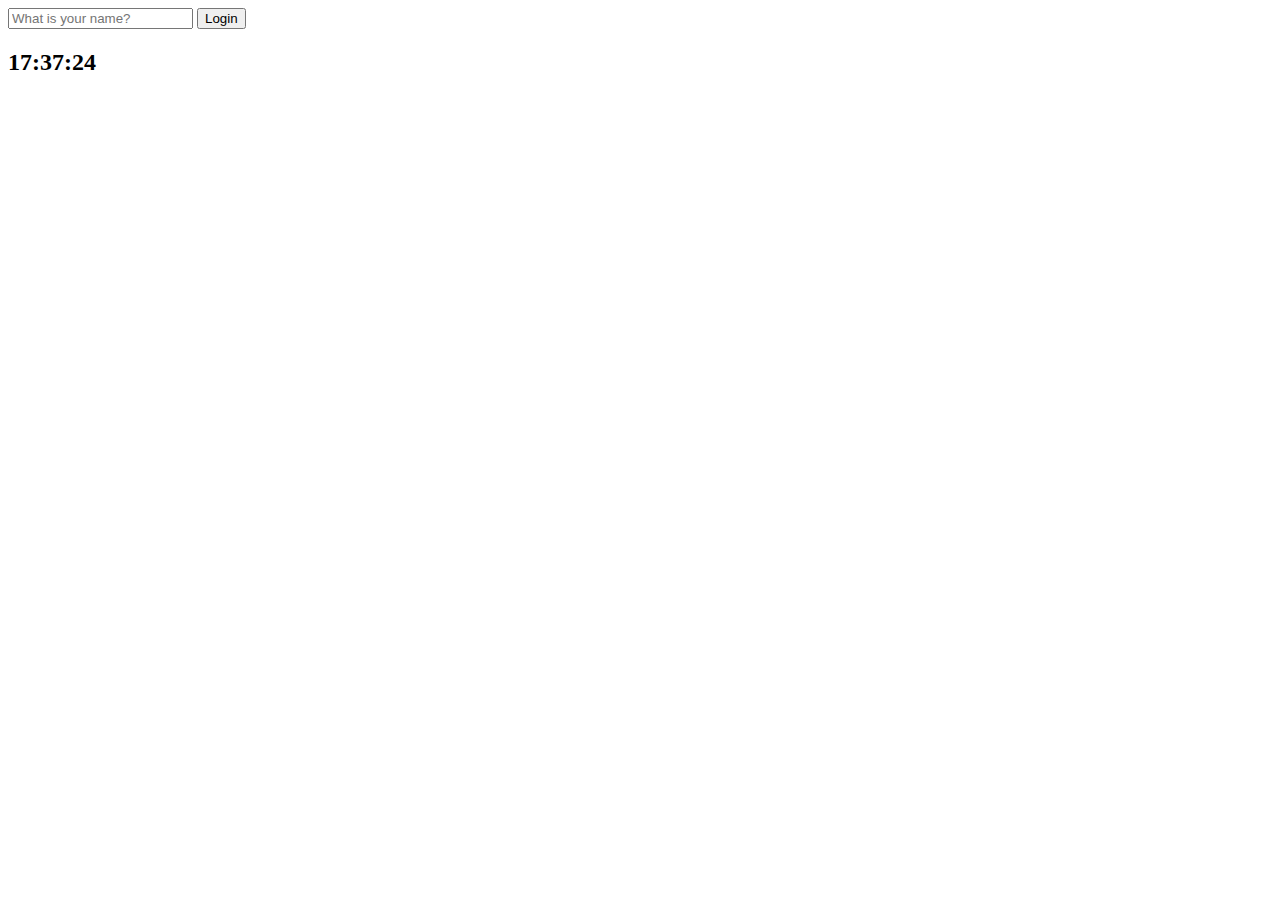
==== dev_0302/index.html @ 0cedaac3 "lazy commit" ====
<!DOCTYPE html>
<html lang="en">
<head>
    <meta charset="UTF-8">
    <meta http-equiv="X-UA-Compatible" content="IE=edge">
    <meta name="viewport" content="width=device-width, initial-scale=1.0">
    <link rel="stylesheet" href="css/style.css">

    <title>My Practice app</title>

</head>
<body>
    <form id="login-form" class="hidden">
        <input required maxlength="15" type="text" placeholder="What is your name?" />
        <button>Login</button>
    </form>
    <h1 id=greeting class="hidden"></h1>
    <h2 id="clock">00:00</h2>

    <!-- script -->
    <script src="js/greetings.js"></script>
    <script src="js/clock.js"></script>
</body>
</html>
---- dev_0302/css/style.css ----
.hidden {
    display: none;
}
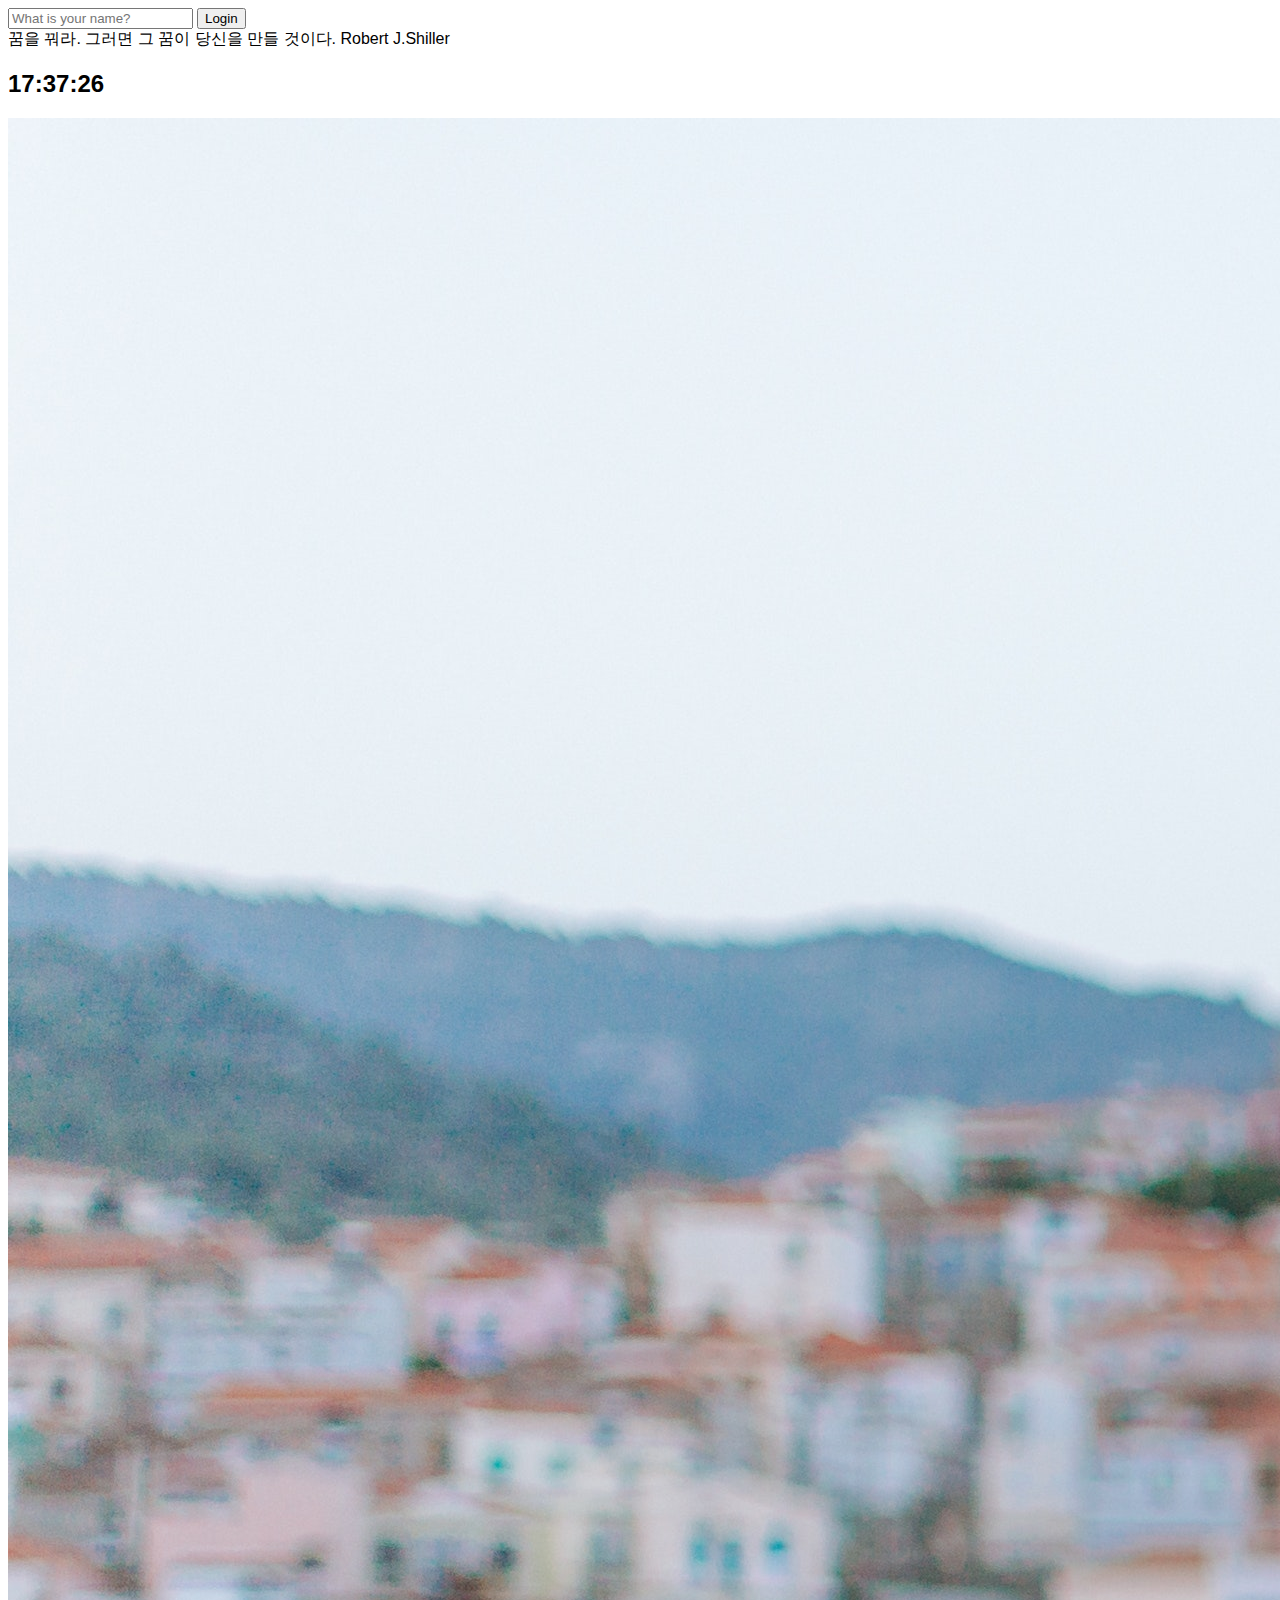
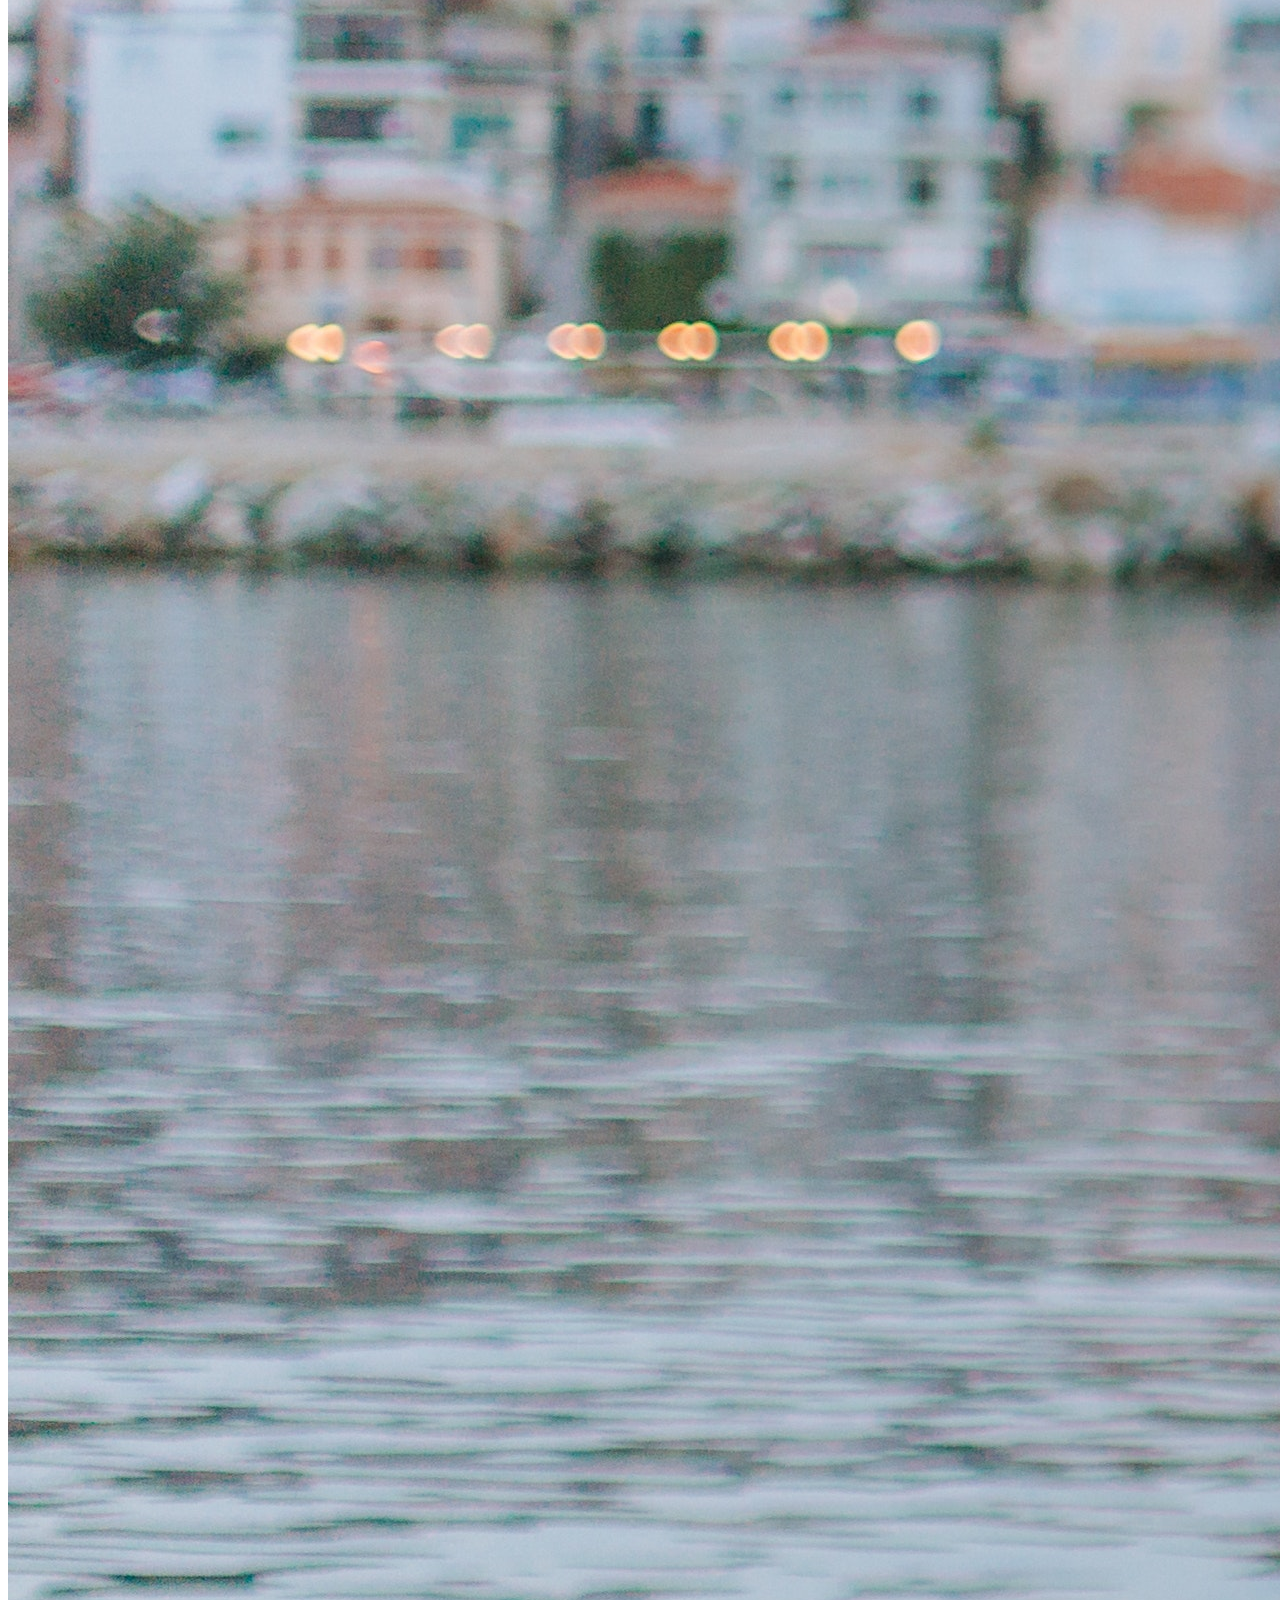
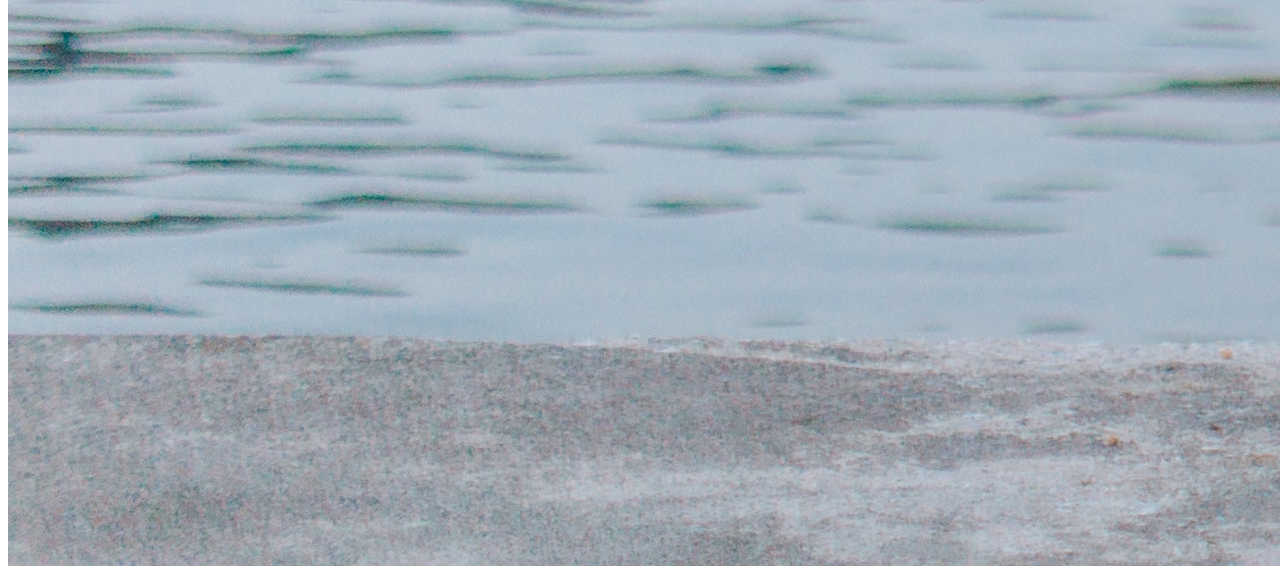
==== commit 839767c2: "220308 study, JS 사진 호출 및 명언 호출" ====
--- a/dev_0302/index.html
+++ b/dev_0302/index.html
@@ -15,10 +15,16 @@
         <button>Login</button>
     </form>
     <h1 id=greeting class="hidden"></h1>
+    <div id="quote">
+        <span></span>
+        <span></span>
+    </div>
     <h2 id="clock">00:00</h2>
 
     <!-- script -->
     <script src="js/greetings.js"></script>
     <script src="js/clock.js"></script>
+    <script src="js/quotes.js"></script>
+    <script src="js/background.js"></script>
 </body>
 </html>--- a/dev_0302/css/style.css
+++ b/dev_0302/css/style.css
@@ -1,3 +1,11 @@
 .hidden {
     display: none;
+}
+
+#clock {
+    font-family: -apple-system, BlinkMacSystemFont, 'Segoe UI', Roboto, Oxygen, Ubuntu, Cantarell, 'Open Sans', 'Helvetica Neue', sans-serif;
+}
+
+#quote {
+    font-family: -apple-system, BlinkMacSystemFont, 'Segoe UI', Roboto, Oxygen, Ubuntu, Cantarell, 'Open Sans', 'Helvetica Neue', sans-serif;
 }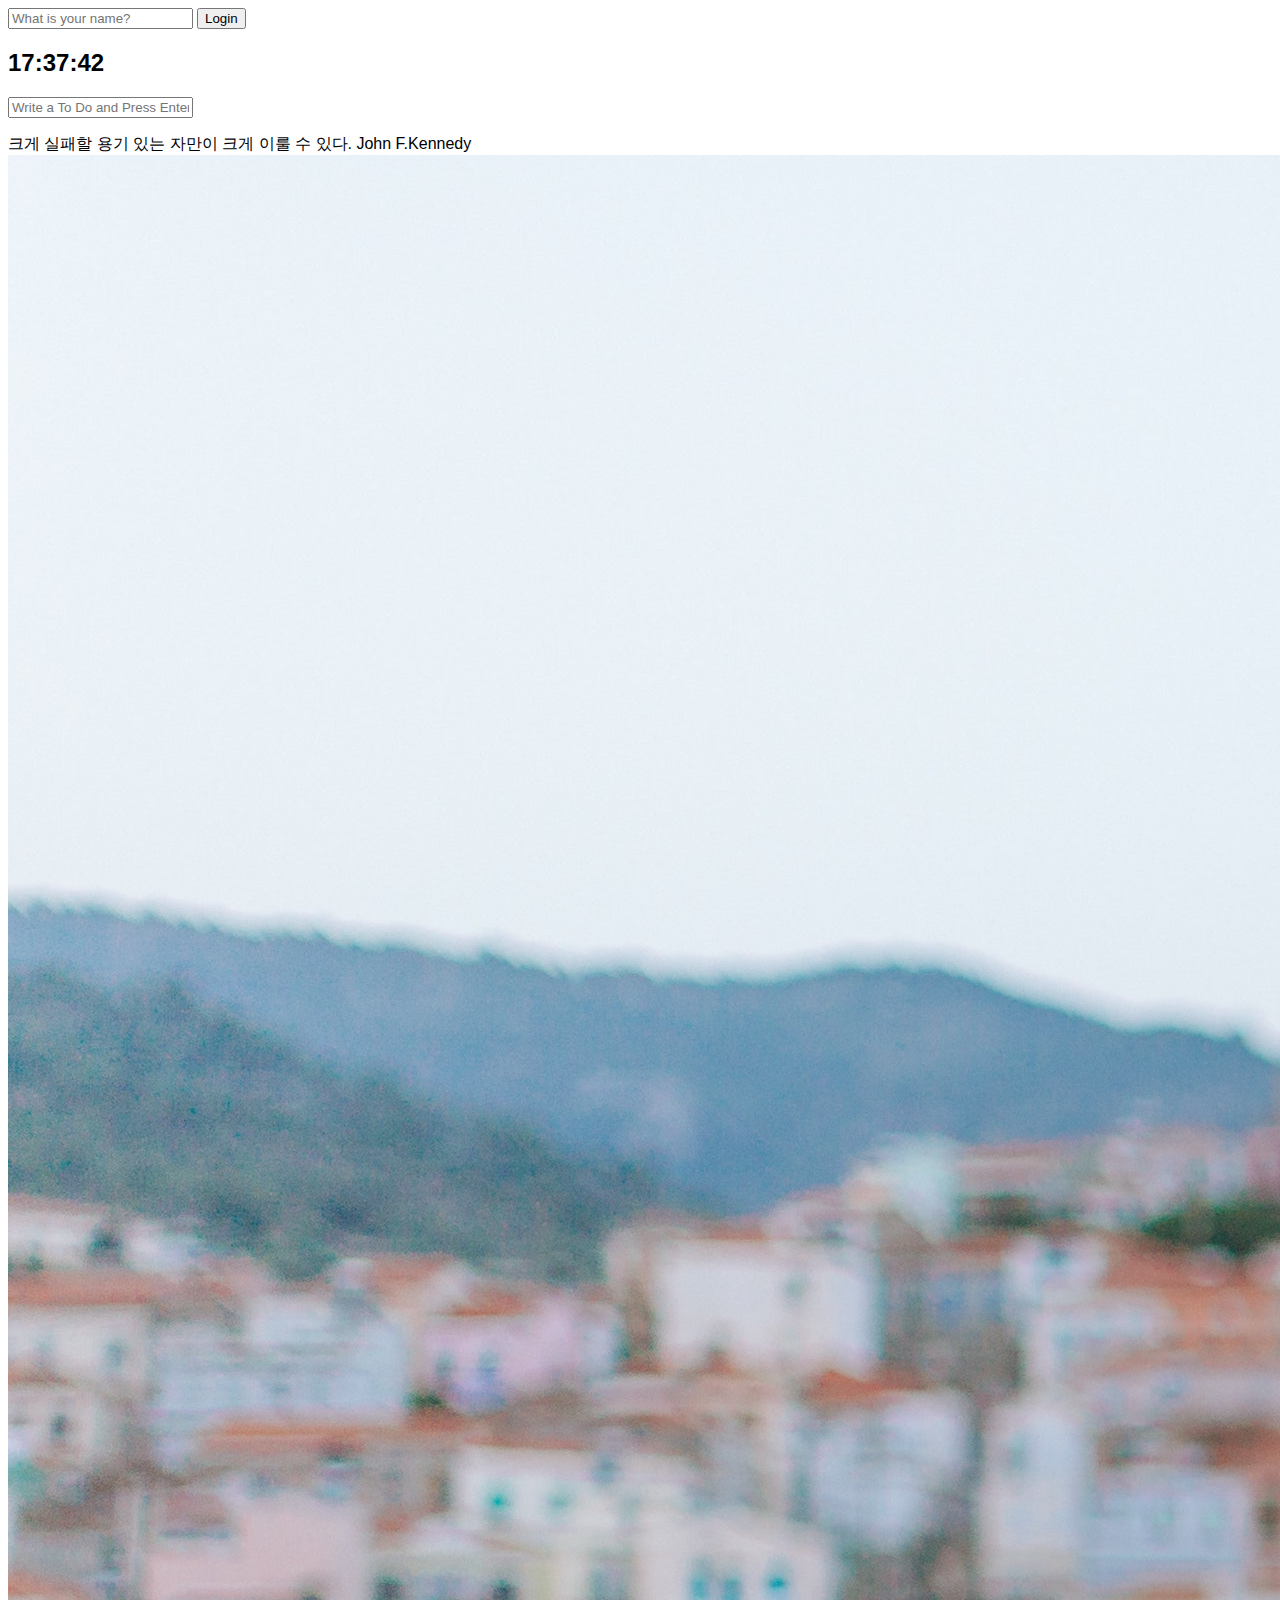
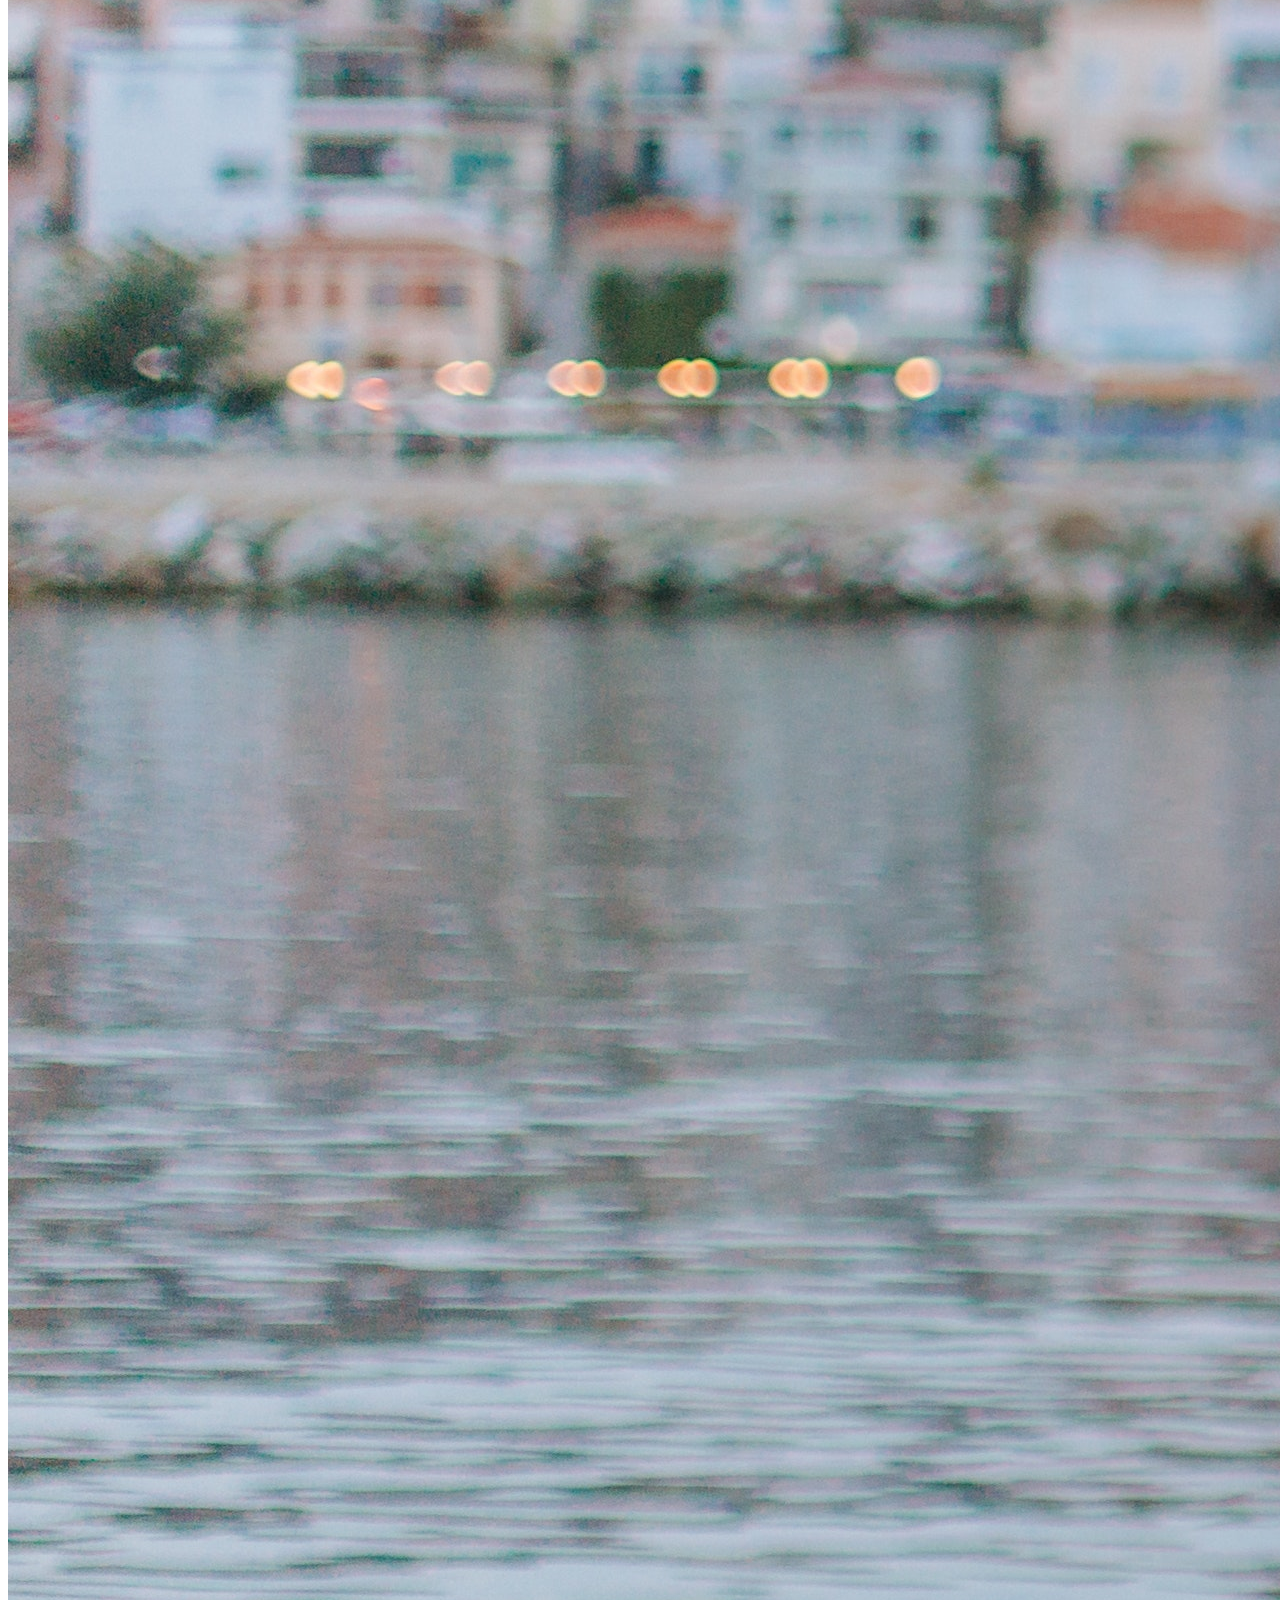
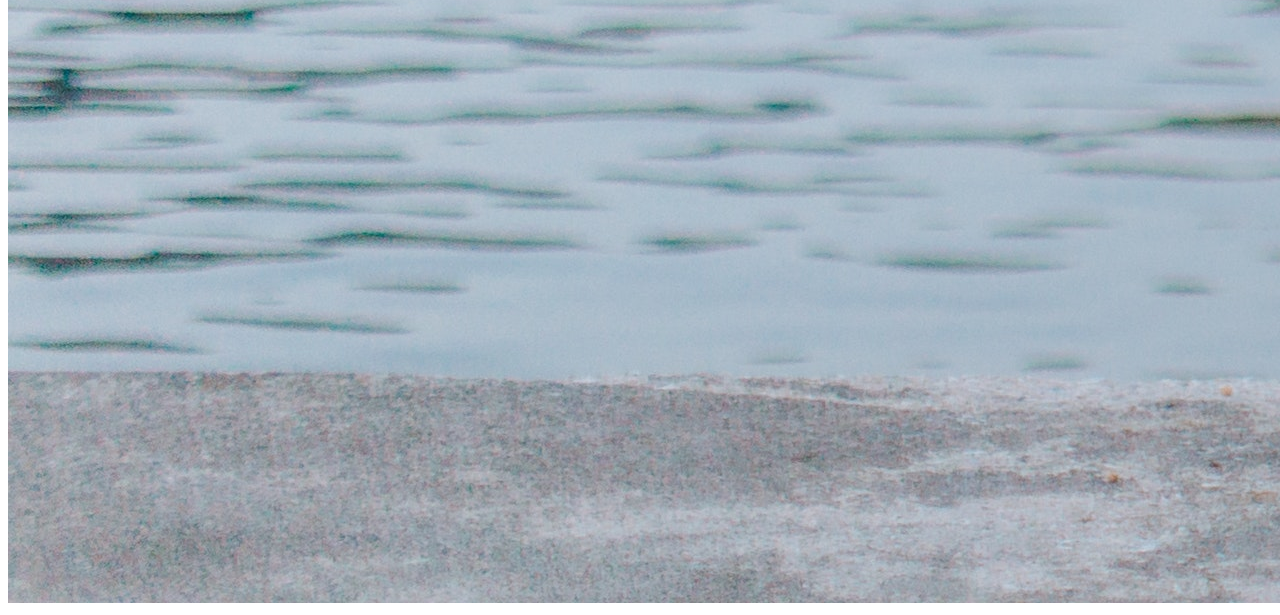
==== commit e34478a4: "220314 study" ====
--- a/dev_0302/index.html
+++ b/dev_0302/index.html
@@ -15,16 +15,23 @@
         <button>Login</button>
     </form>
     <h1 id=greeting class="hidden"></h1>
+    <h2 id="clock">00:00</h2>
+    <form id="todo-form">
+        <input type="text" placeholder="Write a To Do and Press Enter" required />
+    </form>
+    <!--list tag-->
+    <ul id="todo-list"></ul>
     <div id="quote">
         <span></span>
         <span></span>
     </div>
-    <h2 id="clock">00:00</h2>
+    
 
     <!-- script -->
     <script src="js/greetings.js"></script>
     <script src="js/clock.js"></script>
     <script src="js/quotes.js"></script>
     <script src="js/background.js"></script>
+    <script src="js/todo.js"></script>
 </body>
 </html>